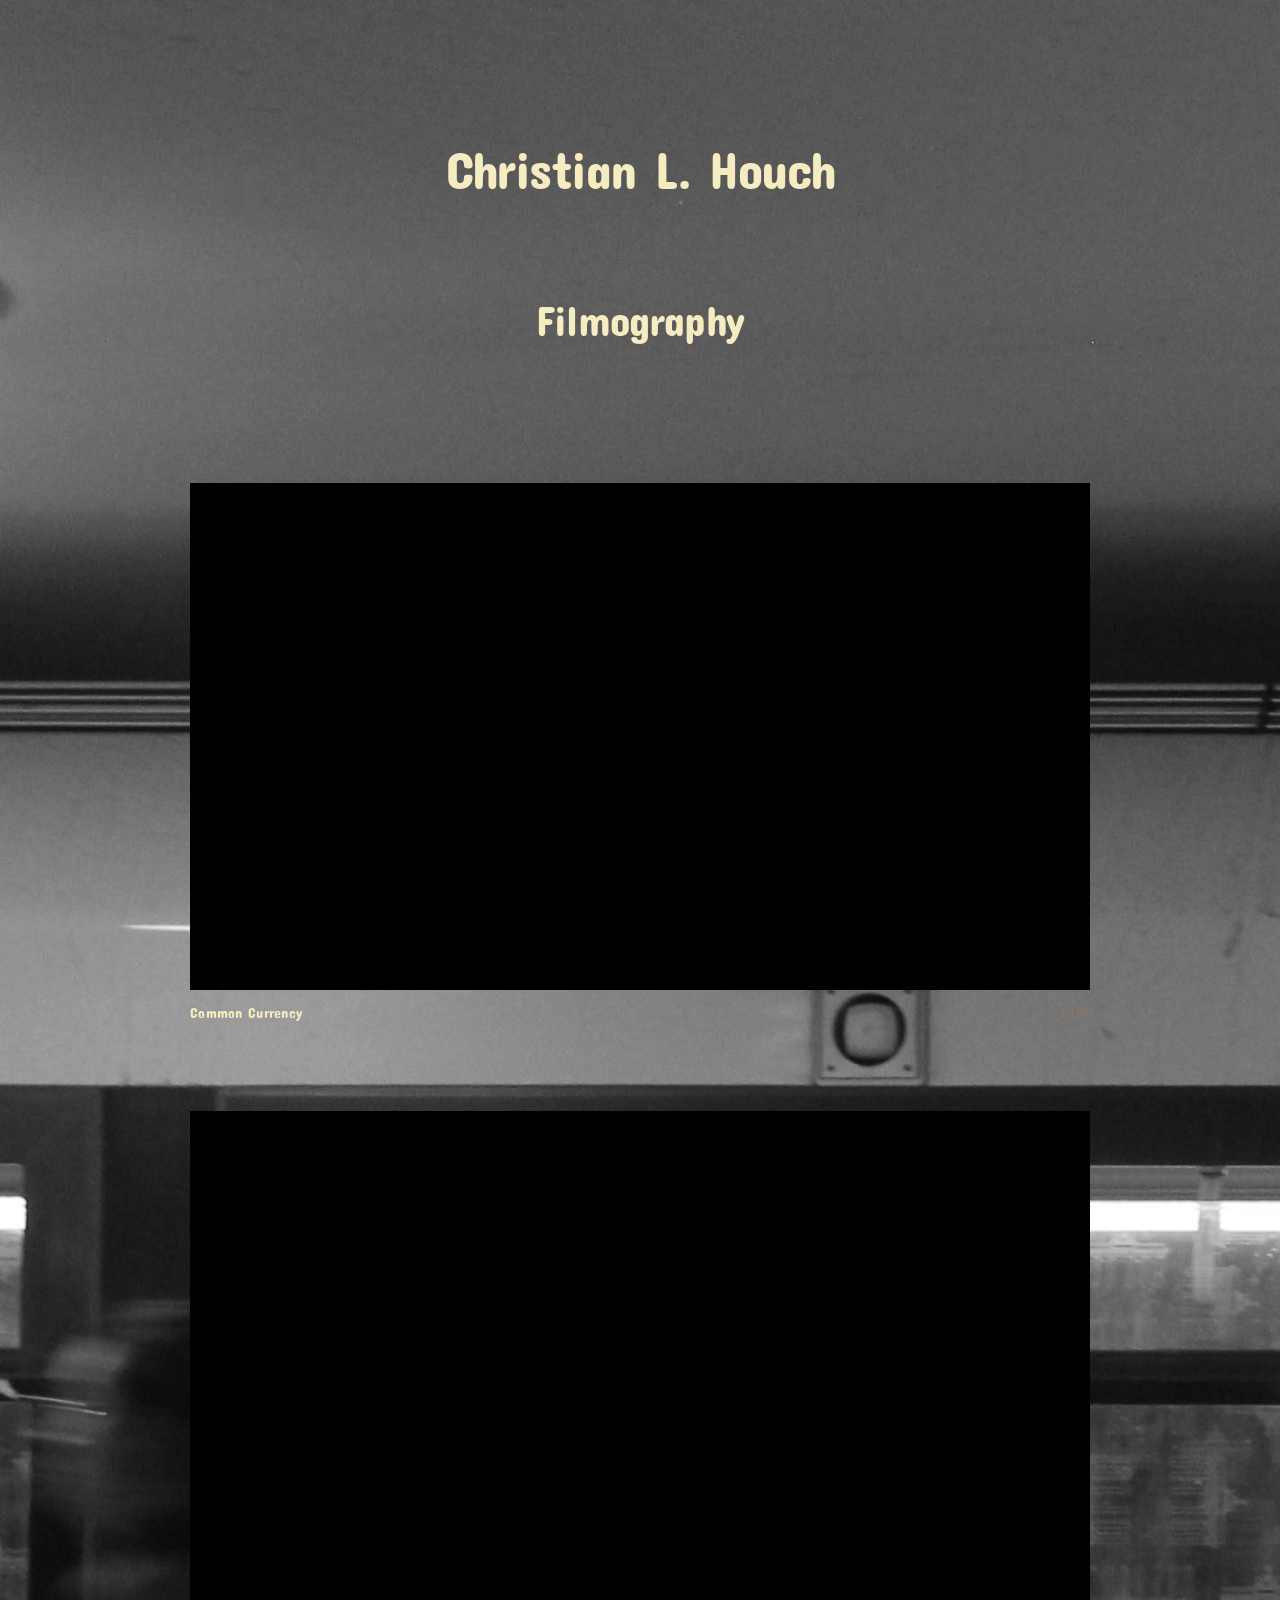
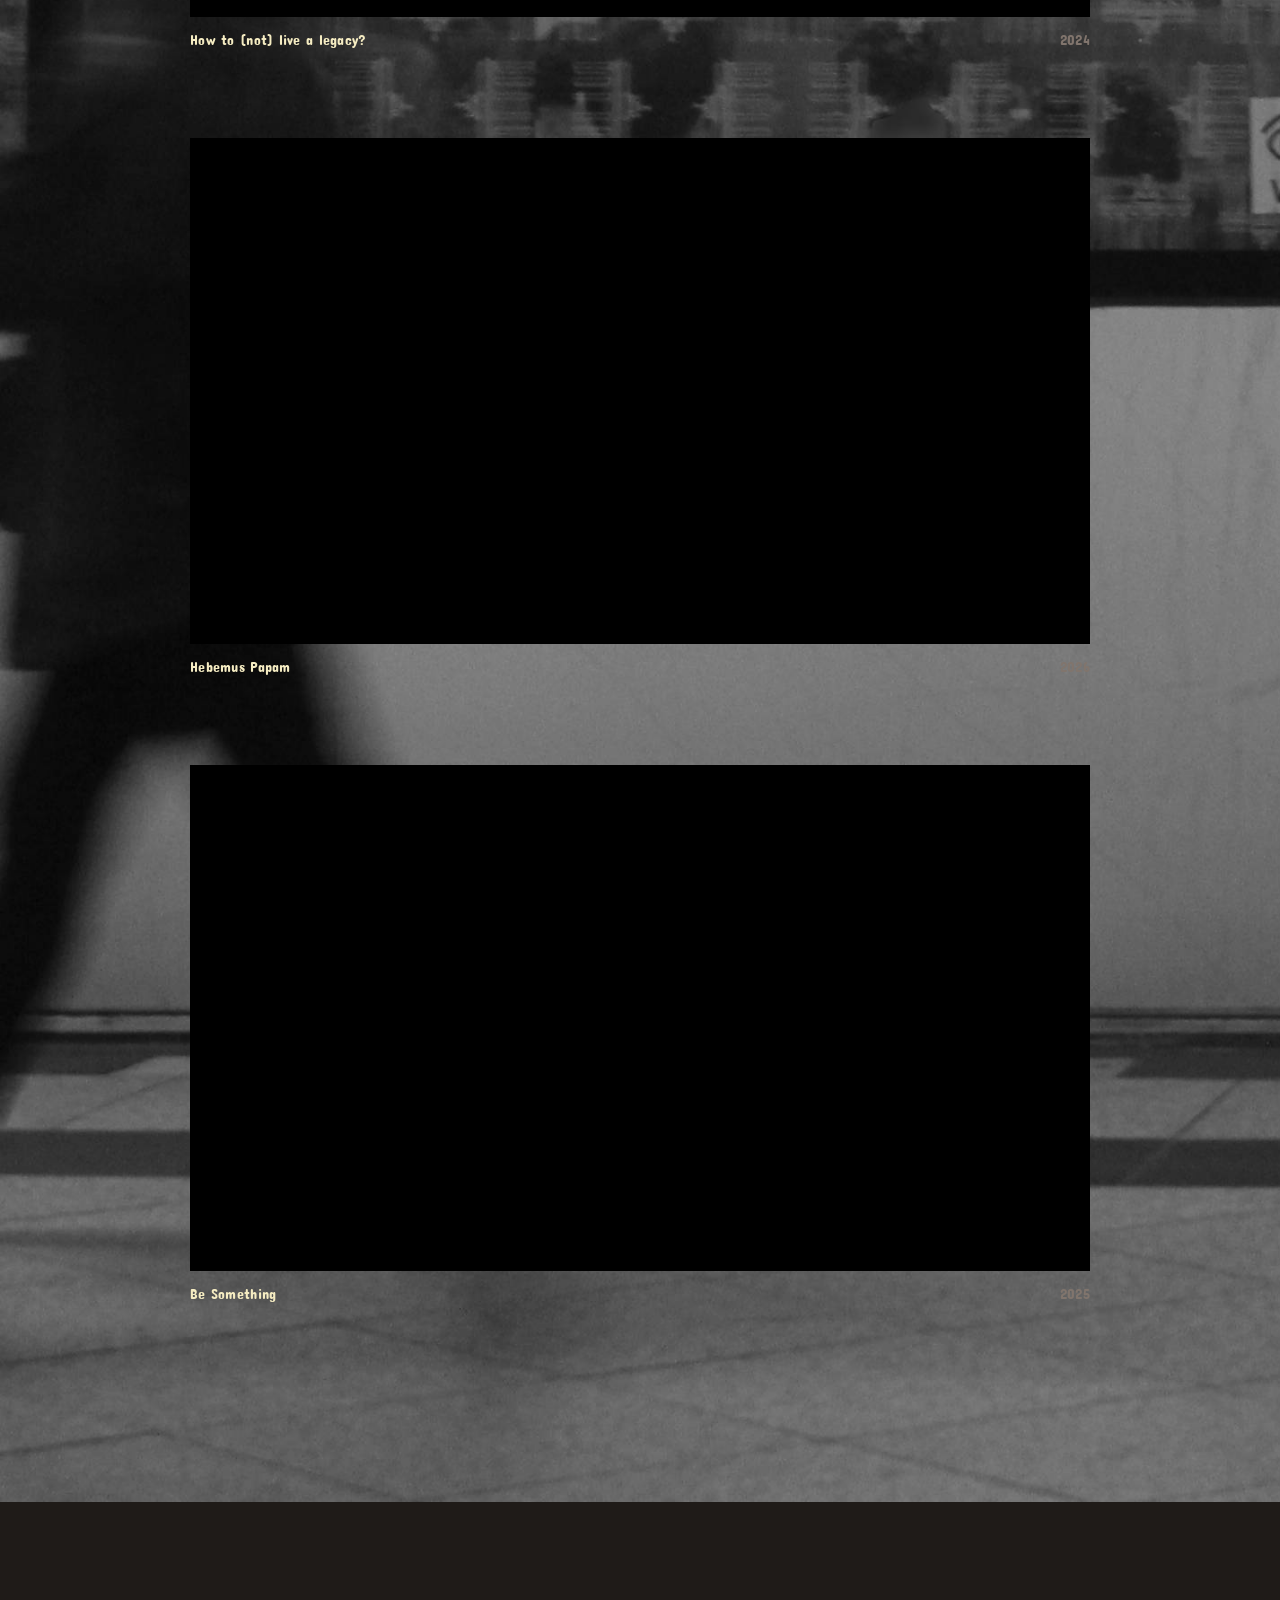
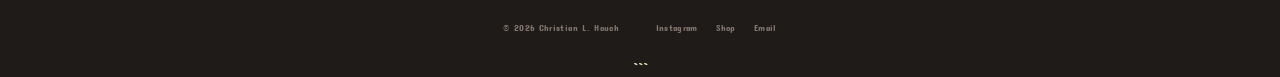
==== filmography.html @ 6fd9619e "Update filmography.html" ====
<!DOCTYPE html>
<html lang="en">

<head>
    <meta charset="UTF-8">
    <meta name="viewport" content="width=device-width, initial-scale=1.0">
 
    
    <!-- Lilita One font -->
    <link rel="preconnect" href="https://fonts.googleapis.com">
    <link rel="preconnect" href="https://fonts.gstatic.com" crossorigin>
    <link href="https://fonts.googleapis.com/css2?family=Lilita+One&display=swap" rel="stylesheet">

    <!-- Belans font -->
    <link rel="preconnect" href="https://fonts.googleapis.com">
    <link rel="preconnect" href="https://fonts.gstatic.com" crossorigin>
    <link href="https://fonts.googleapis.com/css2?family=Archivo+Black&family=Belanosima:wght@400;600;700&family=Bowlby+One&family=Lilita+One&family=Paytone+One&display=swap" rel="stylesheet">


    <!-- Concerto font -->
    <link rel="preconnect" href="https://fonts.googleapis.com">
    <link rel="preconnect" href="https://fonts.gstatic.com" crossorigin>
    <link href="https://fonts.googleapis.com/css2?family=Archivo+Black&family=Belanosima:wght@400;600;700&family=Bowlby+One&family=Concert+One&family=Lilita+One&family=Paytone+One&display=swap" rel="stylesheet">

    <title>Christian L. Houch</title>

    <link rel="stylesheet" href="css/style.css">
</head>

<body>

    <main class="filmography">

        <a href="index.html" class="site-title">Christian L. Houch</a>

        <h1>Filmography</h1>

        <!-- Film 1 -->
        <section class="film">
            <div class="video-wrapper">
                <iframe
                    src="https://www.youtube.com/embed/cnAUJ6bQMhY"
                    title="Common Currency"
                    allowfullscreen>
                </iframe>
            </div>

            <div class="film-info">
                <span>Common Currency</span>
                <span>2025</span>
            </div>
        </section>


        <!-- Film 2 -->
        <section class="film">
            <div class="video-wrapper">
                <iframe
                    src="https://player.vimeo.com/video/841621971"
                    title="How to (not) live a legacy?"
                    allowfullscreen>
                </iframe>
            </div>

            <div class="film-info">
                <span>How to (not) live a legacy?</span>
                <span>2024</span>
            </div>
        </section>


        <!-- Film 3 -->
        <section class="film">
            <div class="video-wrapper">
                <iframe
                    src="https://www.youtube.com/embed/ZqBKBZYSQi0"
                    title="Hebemus Papam"
                    allowfullscreen>
                </iframe>
            </div>

            <div class="film-info">
                <span>Hebemus Papam</span>
                <span>2026</span>
            </div>
        </section>


        <!-- Film 4 - ADD YOUR VIDEO -->
        <section class="film">
            <div class="video-wrapper">
                <iframe
                    src="https://www.youtube.com/embed/oGQre1TUEn0"
                    title="Be Something"
                    allowfullscreen>
                </iframe>
            </div>

            <div class="film-info">
                <span>Be Something</span>
                <span>2025</span>
            </div>
        </section>

    </main>


    <footer>
    © 2026 Christian L. Houch

    <span class="footer-links">
        <a href="https://www.instagram.com/christian_u.v_ludveek/" target="_blank">Instagram</a>
        <a href="#" onclick="return false;">Shop</a>
        <a href="mailto:christianhouch@icloud.com">Email</a>
    </span>
</footer>

</body>

</html>
```
---- css/style.css ----
:root {
    --bg: #1f1b18;
    --text: #f5ecc2;
    --text-soft: #b8aaa0;
    --text-muted: #81756d;
    --accent: #c19a73;
}

/* =========================
   LILITA ONE FONT
   ========================= */

.lilita-one-regular {
    font-family: "Lilita One", sans-serif;
    font-weight: 400;
    font-style: normal;
}

/* =========================
  Belanosima FONT
   ========================= */
.belanosima-regular {
  font-family: "Belanosima", sans-serif;
  font-weight: 400;
  font-style: normal;
}

/* =========================
  Concerto FONT
   ========================= */
.concert-one-regular {
  font-family: "Concert One", sans-serif;
  font-weight: 400;
  font-style: normal;
}



* {
    box-sizing: border-box;
    margin: 0;
    padding: 0;
}

html {
    width: 100%;
    min-height: 100%;
    overflow-x: hidden;
    overflow-y: auto;
}

body {
    width: 100%;
    min-height: 100vh;

    display: flex;
    flex-direction: column;

    background: var(--bg);
    color: var(--text);

    font-family: "Concert One", Arial, Helvetica, sans-serif;
    text-align: center;

    overflow-x: hidden;
    overflow-y: auto;
}


/* =========================
   HOMEPAGE
   ========================= */

body:has(.home) {
    background: url("../images/background-upload.jpg") center center / cover fixed no-repeat;
}

.home {
    flex: 1;
    width: 100%;
    min-height: 110vh;

    display: flex;
    flex-direction: column;
    align-items: center;

    padding: 70px 20px 40px;

    background: transparent;
}

.home h1 {
    width: 100%;

    color: var(--text);

    font-size: 52px;
    font-weight: 400;

    line-height: 1.1;
    letter-spacing: -0.03em;

    text-align: center;
}

.home-links {
    width: 100%;

    margin-top: auto;
    margin-bottom: auto;

    display: flex;
    flex-direction: column;
    align-items: center;

    gap: 50px;
}

.home-links a {
    display: block;

    color: var(--text);

    font-size: 22px !important;
    font-weight: 400;

    letter-spacing: 0.03em;

    text-decoration: none;

    border: none !important;
    outline: none;

    transition: color 200ms ease;
}

.home-links a:hover {
    color: var(--accent);
}


/* =========================
   FILMOGRAPHY
   ========================= */

.filmography {
    flex: 1;
    width: 100%;
    min-height: 100vh;
    max-width: none;

    margin: 0 auto;

    padding: 140px 30px 110px;


    background-image: url("../images/Photo 3 Watermarked.jpg");
    background-size: cover;
    background-repeat: no-repeat;
    background-position: 0% center;
}


/* =========================
   PHOTOGRAPHY
   ========================= */

.photography {
    flex: 1;
    width: 100%;
    min-height: 100vh;
    max-width: none;

    margin: 0 auto;

    padding: 140px 30px 100px;

    background: #303030;
}


/* =========================
   CHRISTIAN L. HOUCH LINK
   ========================= */

.site-title {
    display: block;

    color: var(--text);

    font-size: 52px;
    font-weight: 400;

    line-height: 1.1;
    letter-spacing: -0.03em;

    text-decoration: none;

    margin-bottom: 100px;

    transition: color 200ms ease;
}

.site-title:hover {
    color: var(--accent);
}


/* =========================
   PAGE TITLES
   ========================= */

.filmography h1,
.photography h1 {
    color: var(--text);

    font-size: 42px;
    font-weight: 400;

    line-height: 1.1;
    letter-spacing: -0.02em;

    margin-bottom: 140px;
}


/* =========================
   FILMS
   ========================= */

.film {
    width: 100%;
    max-width: 900px;

    margin: 0 auto 90px;
}


/* =========================
   VIDEO
   ========================= */

.video-wrapper {
    width: 100%;
    aspect-ratio: 16 / 9;

    background: #000;
}

.video-wrapper iframe {
    width: 100%;
    height: 100%;

    display: block;

    border: none;
}


/* =========================
   FILM INFORMATION
   ========================= */

.film-info {
    display: flex;
    justify-content: space-between;
    align-items: baseline;

    margin-top: 14px;

    color: var(--text);

    font-size: 14px;
    letter-spacing: 0.02em;
}

.film-info span:last-child {
    color: var(--text-muted);
}


/* =========================
   PHOTOGRAPHY GRID
   ========================= */

.photo-grid {
    width: 100%;

    display: flex;
    flex-direction: column;
    align-items: center;

    gap: 100px;
}


/* =========================
   PHOTOGRAPHS
   ========================= */

.photo {
    display: block;

    width: 100%;
    max-width: 900px;
    height: auto;

    margin: 0 auto;
}


/* =========================
   FOOTER
   ========================= */

footer {
    width: 100%;
    flex-shrink: 0;

    margin-top: 120px;
    padding: 0 20px 25px;
    
    color: var(--text-muted);

    font-size: 9px;
    letter-spacing: 0.04em;

    text-align: center;

    border: none !important;

    background: transparent;
}

.footer-links {
    margin-left: 18px;
}

.footer-links a {
    color: var(--text-muted);

    text-decoration: none;

    margin-left: 14px;

    transition: color 200ms ease;
}

.footer-links a:hover {
    color: var(--accent);
}


/* =========================
   MOBILE
   ========================= */

@media (max-width: 700px) {

    /* HOMEPAGE */

    .home {
        min-height: 110vh;

        padding: 50px 15px 30px;
    }

    .home h1 {
        font-size: 32px;
    }

    .home-links {
        gap: 35px;
    }

    .home-links a {
        font-size: 18px !important;
    }


    /* FILMOGRAPHY */

    .filmography {
        min-height: 100vh;

        padding: 70px 15px 60px;
    }


    /* PHOTOGRAPHY */

    .photography {
        min-height: 100vh;

        padding: 70px 15px 60px;
    }


    /* PAGE TITLE */

    .site-title {
        font-size: 32px;
        margin-bottom: 70px;
    }

    .filmography h1,
    .photography h1 {
        font-size: 32px;
        margin-bottom: 80px;
    }


    /* FILMS */

    .film {
        margin-bottom: 60px;
    }

    .film-info {
        font-size: 12px;
        gap: 20px;
    }


    /* PHOTOGRAPHS */

    .photo-grid {
        gap: 60px;
    }

    .photo {
        width: 100%;
        max-width: 900px;
    }


    /* FOOTER */

    .footer-links {
        margin-left: 10px;
    }

    .footer-links a {
        margin-left: 8px;
    }

    footer {
        margin-top: 80px;
        padding-bottom: 18px;
    }
}
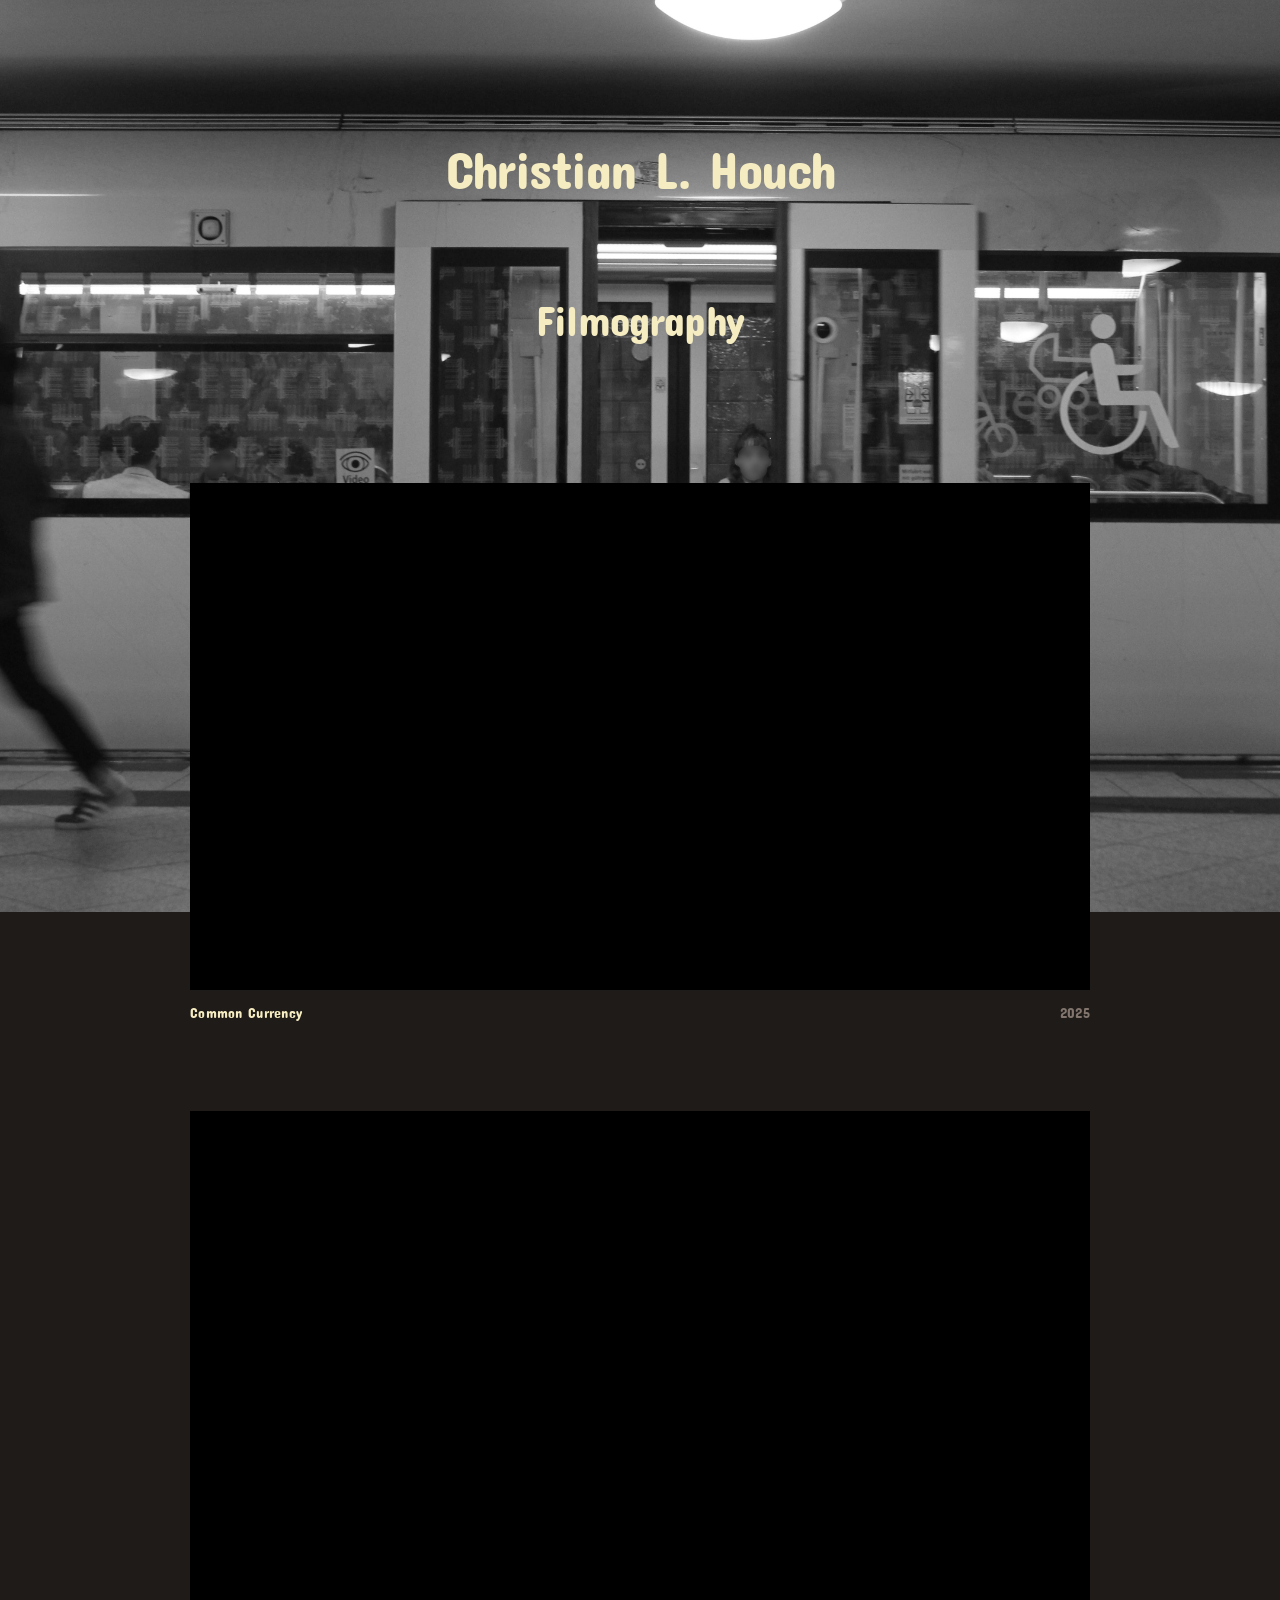
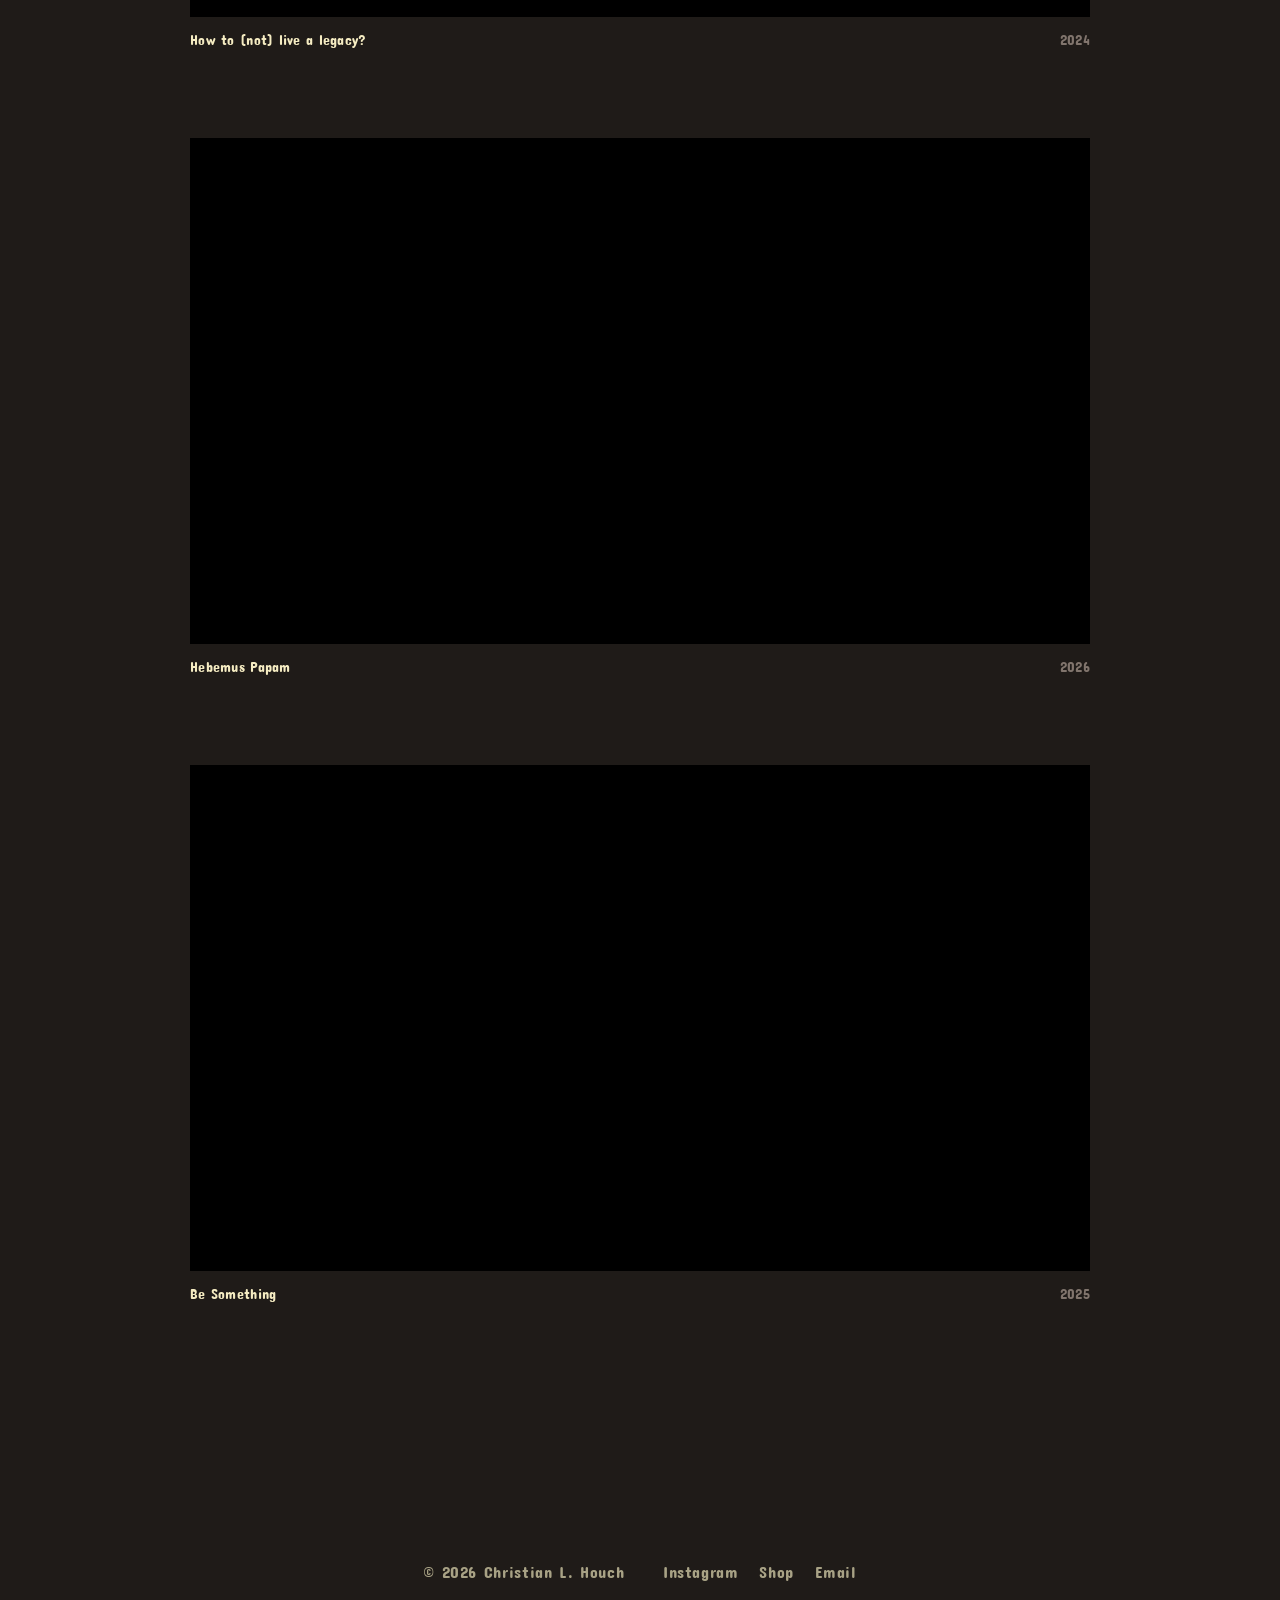
==== commit 42197697: "Update filmography.html" ====
--- a/filmography.html
+++ b/filmography.html
@@ -5,24 +5,13 @@
     <meta charset="UTF-8">
     <meta name="viewport" content="width=device-width, initial-scale=1.0">
  
-    
-    <!-- Lilita One font -->
-    <link rel="preconnect" href="https://fonts.googleapis.com">
-    <link rel="preconnect" href="https://fonts.gstatic.com" crossorigin>
-    <link href="https://fonts.googleapis.com/css2?family=Lilita+One&display=swap" rel="stylesheet">
-
-    <!-- Belans font -->
-    <link rel="preconnect" href="https://fonts.googleapis.com">
-    <link rel="preconnect" href="https://fonts.gstatic.com" crossorigin>
-    <link href="https://fonts.googleapis.com/css2?family=Archivo+Black&family=Belanosima:wght@400;600;700&family=Bowlby+One&family=Lilita+One&family=Paytone+One&display=swap" rel="stylesheet">
-
 
     <!-- Concerto font -->
     <link rel="preconnect" href="https://fonts.googleapis.com">
     <link rel="preconnect" href="https://fonts.gstatic.com" crossorigin>
     <link href="https://fonts.googleapis.com/css2?family=Archivo+Black&family=Belanosima:wght@400;600;700&family=Bowlby+One&family=Concert+One&family=Lilita+One&family=Paytone+One&display=swap" rel="stylesheet">
 
-    <title>Christian L. Houch</title>
+    <title>Return</title>
 
     <link rel="stylesheet" href="css/style.css">
 </head>
--- a/css/style.css
+++ b/css/style.css
@@ -16,14 +16,6 @@
     font-style: normal;
 }
 
-/* =========================
-  Belanosima FONT
-   ========================= */
-.belanosima-regular {
-  font-family: "Belanosima", sans-serif;
-  font-weight: 400;
-  font-style: normal;
-}
 
 /* =========================
   Concerto FONT
@@ -34,8 +26,11 @@
   font-style: normal;
 }
 
-
-
+.arabic {
+    font-family: "Noto Naskh Arabic", serif;
+    direction: rtl;
+    text-align: right;
+}
 * {
     box-sizing: border-box;
     margin: 0;
@@ -94,7 +89,7 @@
 
     color: var(--text);
 
-    font-size: 52px;
+    font-size: 70px;
     font-weight: 400;
 
     line-height: 1.1;
@@ -121,7 +116,7 @@
 
     color: var(--text);
 
-    font-size: 22px !important;
+    font-size: 26px !important;
     font-weight: 400;
 
     letter-spacing: 0.03em;
@@ -140,8 +135,33 @@
 
 
 /* =========================
+   WRITING PAGE
+   ========================= */
+
+body:has(.page) {
+    background: url("../images/Photo 2 Watermarked.jpg") center center / cover fixed no-repeat;
+}
+
+.page {
+    flex: 1;
+    width: 100%;
+    min-height: 100vh;
+    padding: 140px 30px 110px;
+    background: transparent;
+}
+    
+/* =========================
    FILMOGRAPHY
    ========================= */
+
+body:has(.filmography) {
+    background-image: url("../images/Photo 3 Watermarked.jpg");
+    background-size: 120vw auto;
+    background-repeat: no-repeat;
+    background-position: 30% 90%;
+    background-attachment: fixed;
+    
+}
 
 .filmography {
     flex: 1;
@@ -150,14 +170,9 @@
     max-width: none;
 
     margin: 0 auto;
-
     padding: 140px 30px 110px;
 
-
-    background-image: url("../images/Photo 3 Watermarked.jpg");
-    background-size: cover;
-    background-repeat: no-repeat;
-    background-position: 0% center;
+    background: transparent;
 }
 
 
@@ -211,7 +226,8 @@
    ========================= */
 
 .filmography h1,
-.photography h1 {
+.photography h1,
+.page-title {
     color: var(--text);
 
     font-size: 42px;
@@ -308,6 +324,136 @@
     margin: 0 auto;
 }
 
+/* =========================
+   WRITINGS
+   ========================= */
+
+.writing-list {
+    width: 100%;
+    max-width: 900px;
+
+    margin: 0 auto;
+
+    border-top: 1px solid var(--text-muted);
+}
+
+.writing-link {
+    display: block;
+
+    width: 100%;
+
+    padding: 28px 10px;
+
+    color: var(--text);
+
+    font-size: 22px;
+    font-weight: 400;
+
+    text-align: center;
+    text-decoration: none;
+
+    border-bottom: 1px solid var(--text-muted);
+
+    transition: color 200ms ease;
+}
+
+.writing-link:hover {
+    color: var(--accent);
+}
+
+/* =========================
+   WRITING TEXT
+   ========================= */
+
+.writing-text {
+    width: 100%;
+    max-width: 800px;
+
+    margin: 0 auto;
+
+    color: var(--text);
+
+    font-size: 18px;
+    line-height: 1.6;
+
+    text-align: left;
+}
+
+.writing-text p {
+    margin-bottom: 30px;
+}
+
+/* =========================
+   SCREENPLAY
+   ========================= */
+
+.script-text {
+    width: 100%;
+    max-width: 900px;
+
+    margin: 0 auto;
+
+    color: var(--text);
+
+    font-family: Arial, Helvetica, sans-serif;
+    font-size: 16px;
+    line-height: 1.4;
+
+    text-align: left;
+}
+
+/* Scene headings */
+
+.script-scene {
+    margin-top: 35px;
+    margin-bottom: 20px;
+
+    font-weight: bold;
+    text-transform: uppercase;
+}
+
+/* Action */
+
+.script-action {
+    margin-bottom: 20px;
+}
+
+/* Character names */
+
+.script-character {
+    width: 60%;
+    margin-left: 20%;
+
+    margin-top: 20px;
+    margin-bottom: 0;
+
+    text-align: center;
+    font-weight: bold;
+    text-transform: uppercase;
+}
+
+/* Dialogue */
+
+.script-dialogue {
+    width: 60%;
+    margin-left: 20%;
+
+    margin-bottom: 15px;
+
+    text-align: left;
+}
+
+/* Parentheticals */
+
+.script-parenthetical {
+    width: 45%;
+    margin-left: 27.5%;
+
+    margin-bottom: 0;
+
+    text-align: left;
+}
+
 
 /* =========================
    FOOTER
@@ -317,12 +463,12 @@
     width: 100%;
     flex-shrink: 0;
 
-    margin-top: 120px;
-    padding: 0 20px 25px;
-    
-    color: var(--text-muted);
-
-    font-size: 9px;
+    margin-top: 40px;
+    padding: 20px 20px 25px;
+
+    color: #A8A285;
+
+    font-size: 16px;
     letter-spacing: 0.04em;
 
     text-align: center;
@@ -337,7 +483,7 @@
 }
 
 .footer-links a {
-    color: var(--text-muted);
+    color: #A8A285;
 
     text-decoration: none;
 
@@ -347,7 +493,7 @@
 }
 
 .footer-links a:hover {
-    color: var(--accent);
+    color: #A8A285;
 }
 
 
@@ -404,9 +550,19 @@
     }
 
     .filmography h1,
-    .photography h1 {
+    .photography h1,
+    .page-title {
         font-size: 32px;
         margin-bottom: 80px;
+    }
+
+    .page {
+    padding: 70px 15px 60px;
+    }
+
+    .writing-link {
+    padding: 22px 5px;
+    font-size: 18px;
     }
 
 
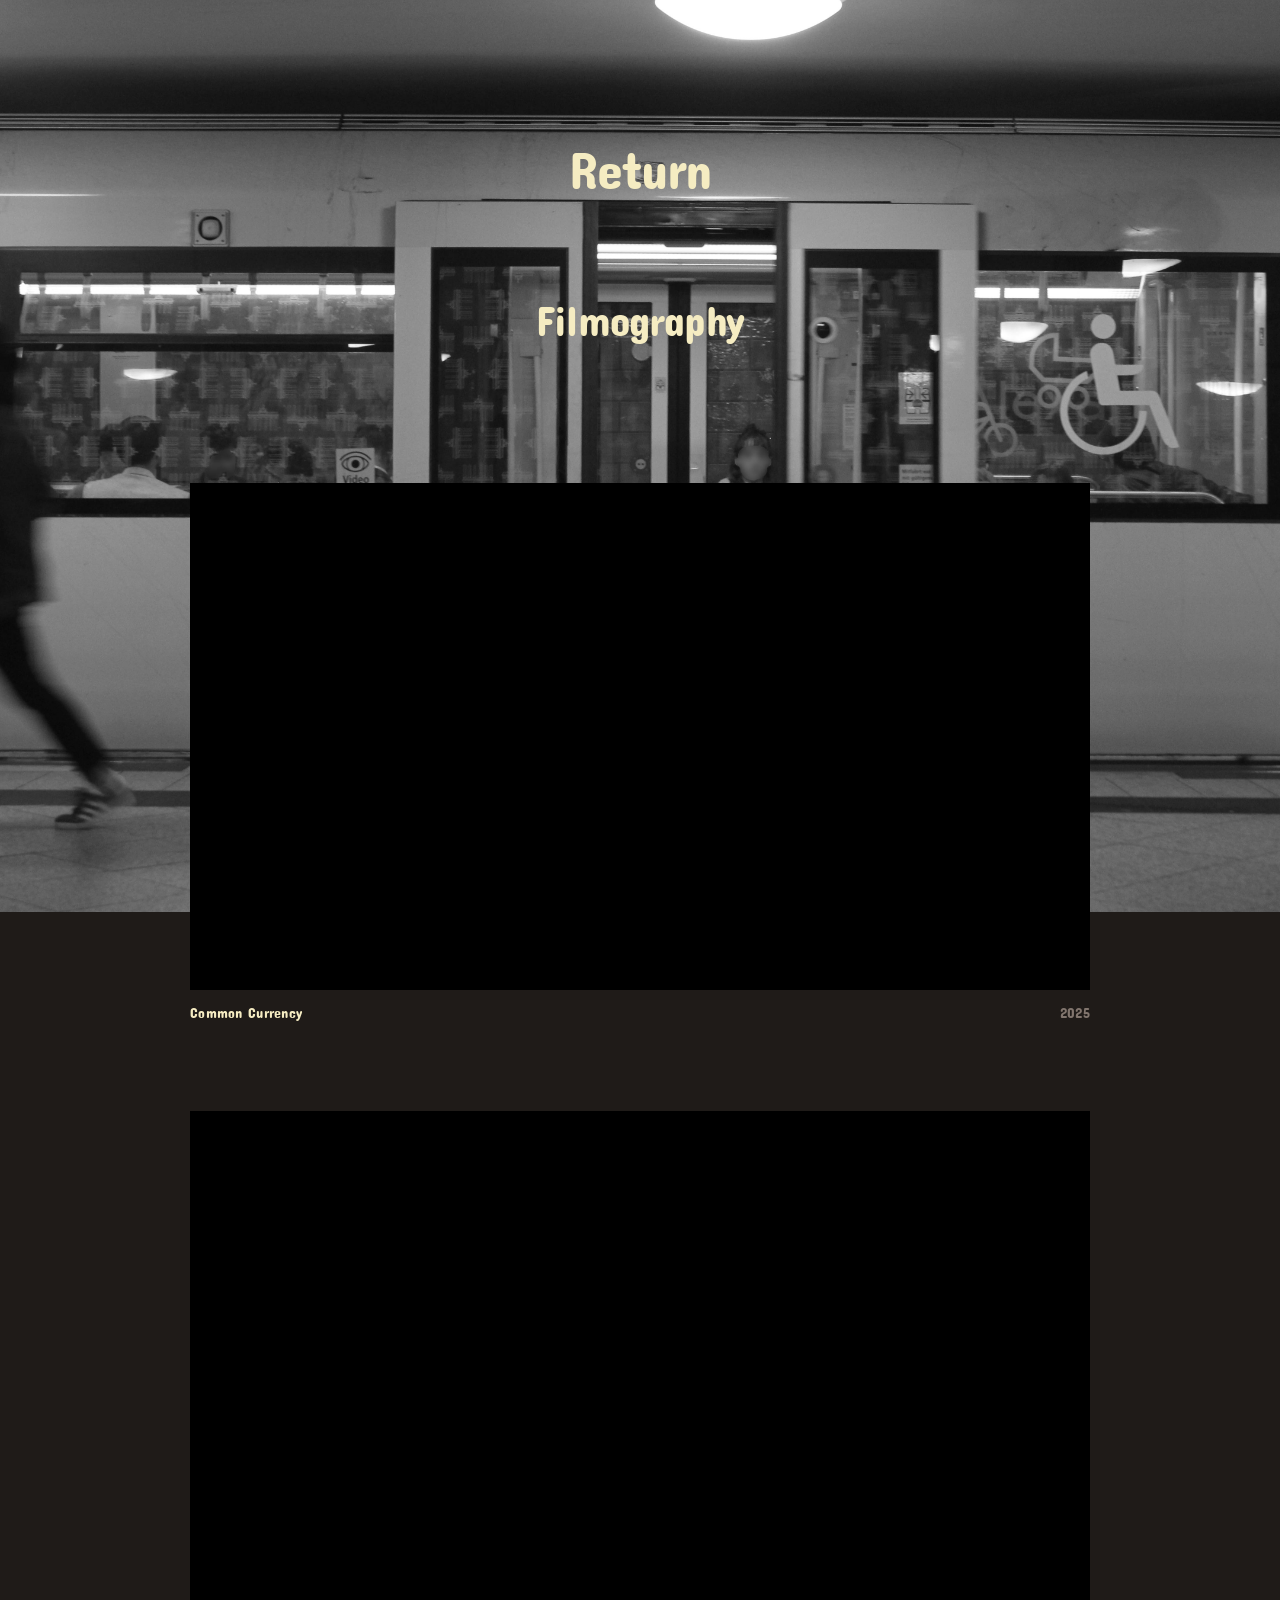
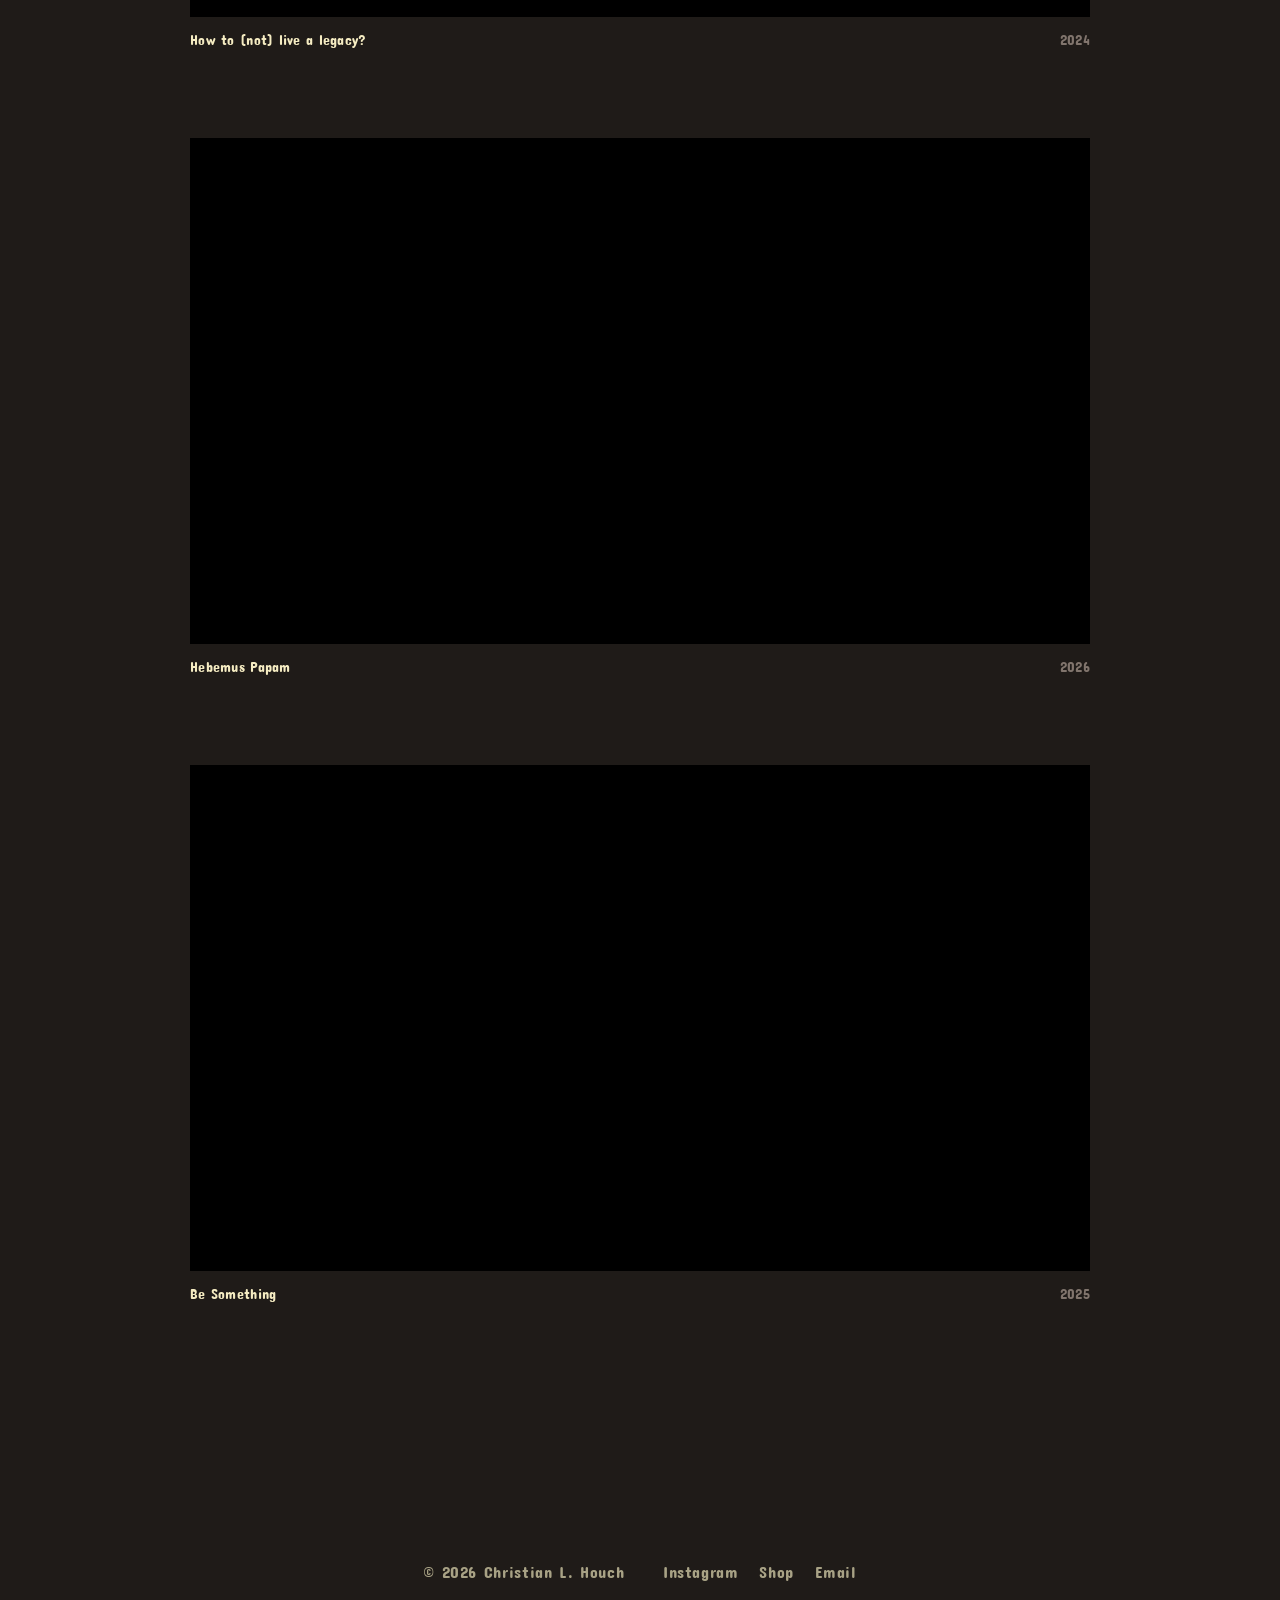
==== commit d9ebe9d3: "Update filmography.html" ====
--- a/filmography.html
+++ b/filmography.html
@@ -11,7 +11,7 @@
     <link rel="preconnect" href="https://fonts.gstatic.com" crossorigin>
     <link href="https://fonts.googleapis.com/css2?family=Archivo+Black&family=Belanosima:wght@400;600;700&family=Bowlby+One&family=Concert+One&family=Lilita+One&family=Paytone+One&display=swap" rel="stylesheet">
 
-    <title>Return</title>
+    <title>Christian L. Houch</title>
 
     <link rel="stylesheet" href="css/style.css">
 </head>
@@ -20,7 +20,7 @@
 
     <main class="filmography">
 
-        <a href="index.html" class="site-title">Christian L. Houch</a>
+        <a href="index.html" class="site-title">Return</a>
 
         <h1>Filmography</h1>
 
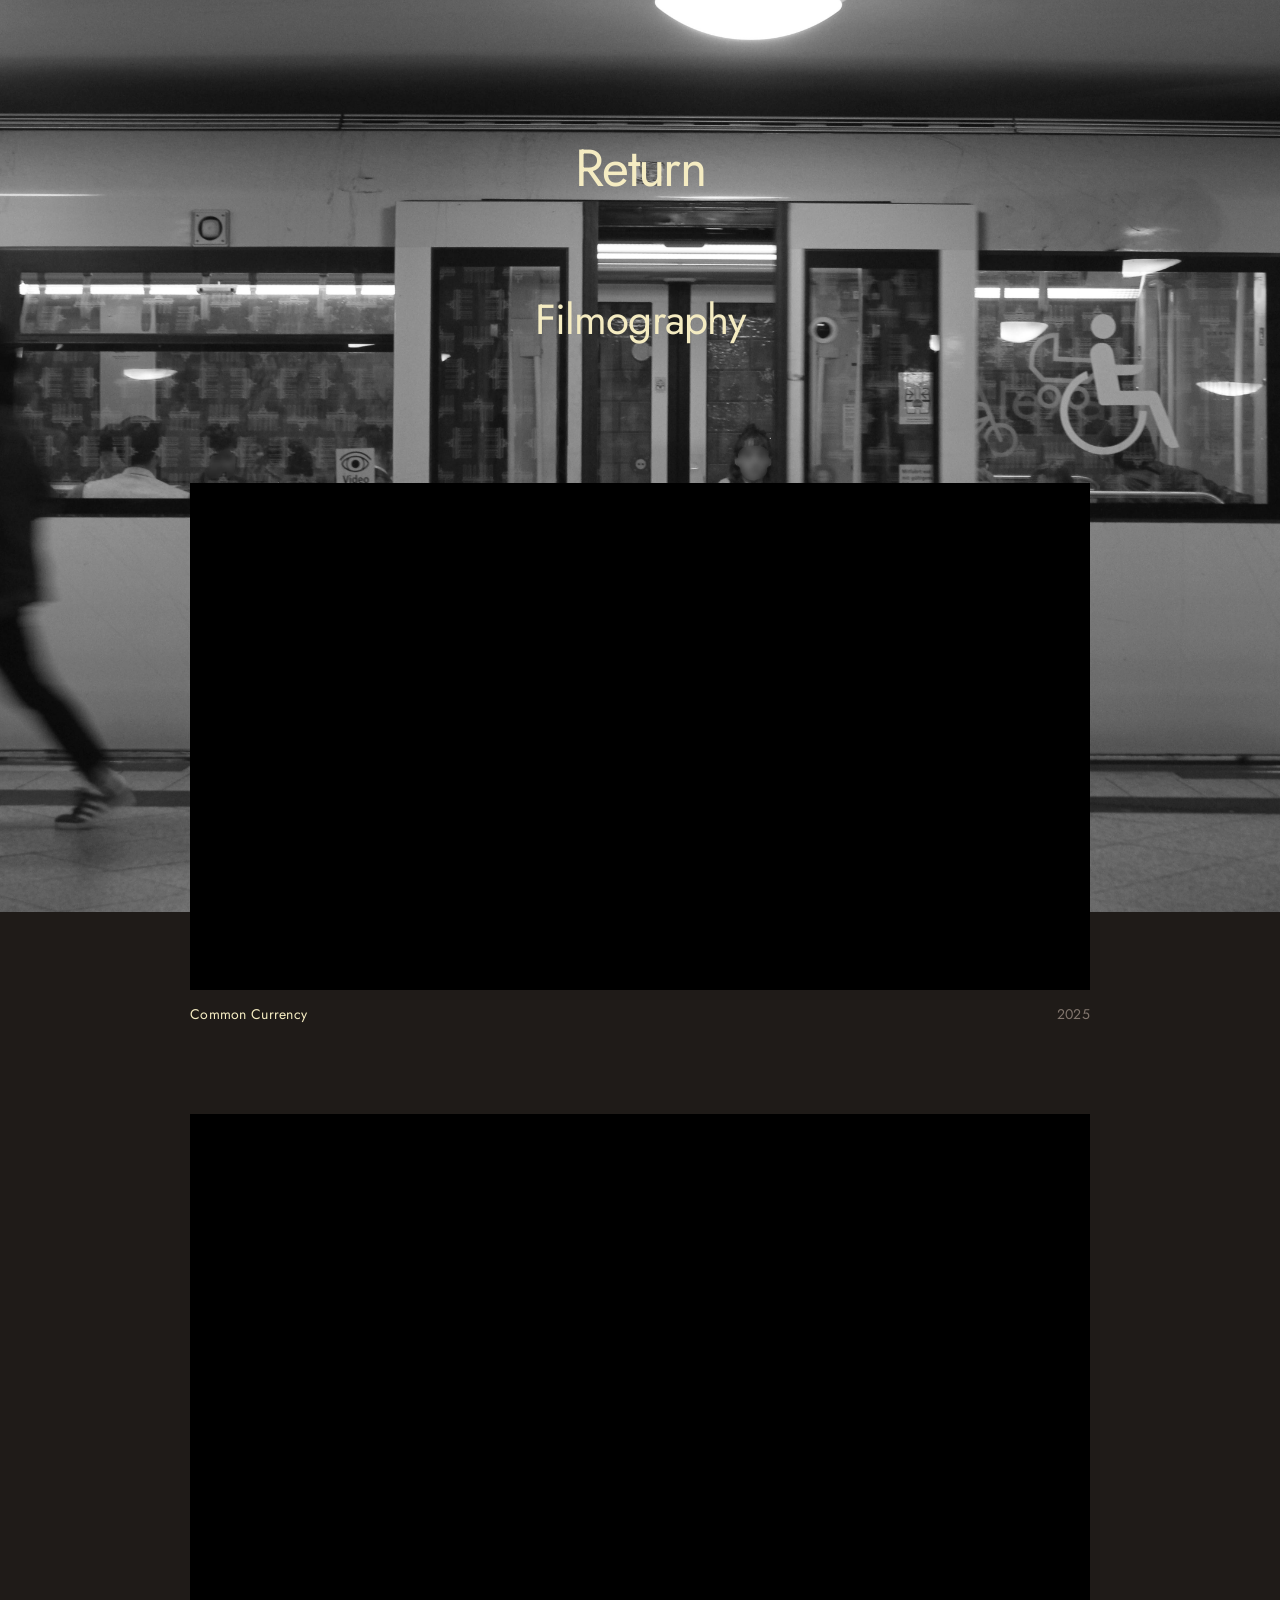
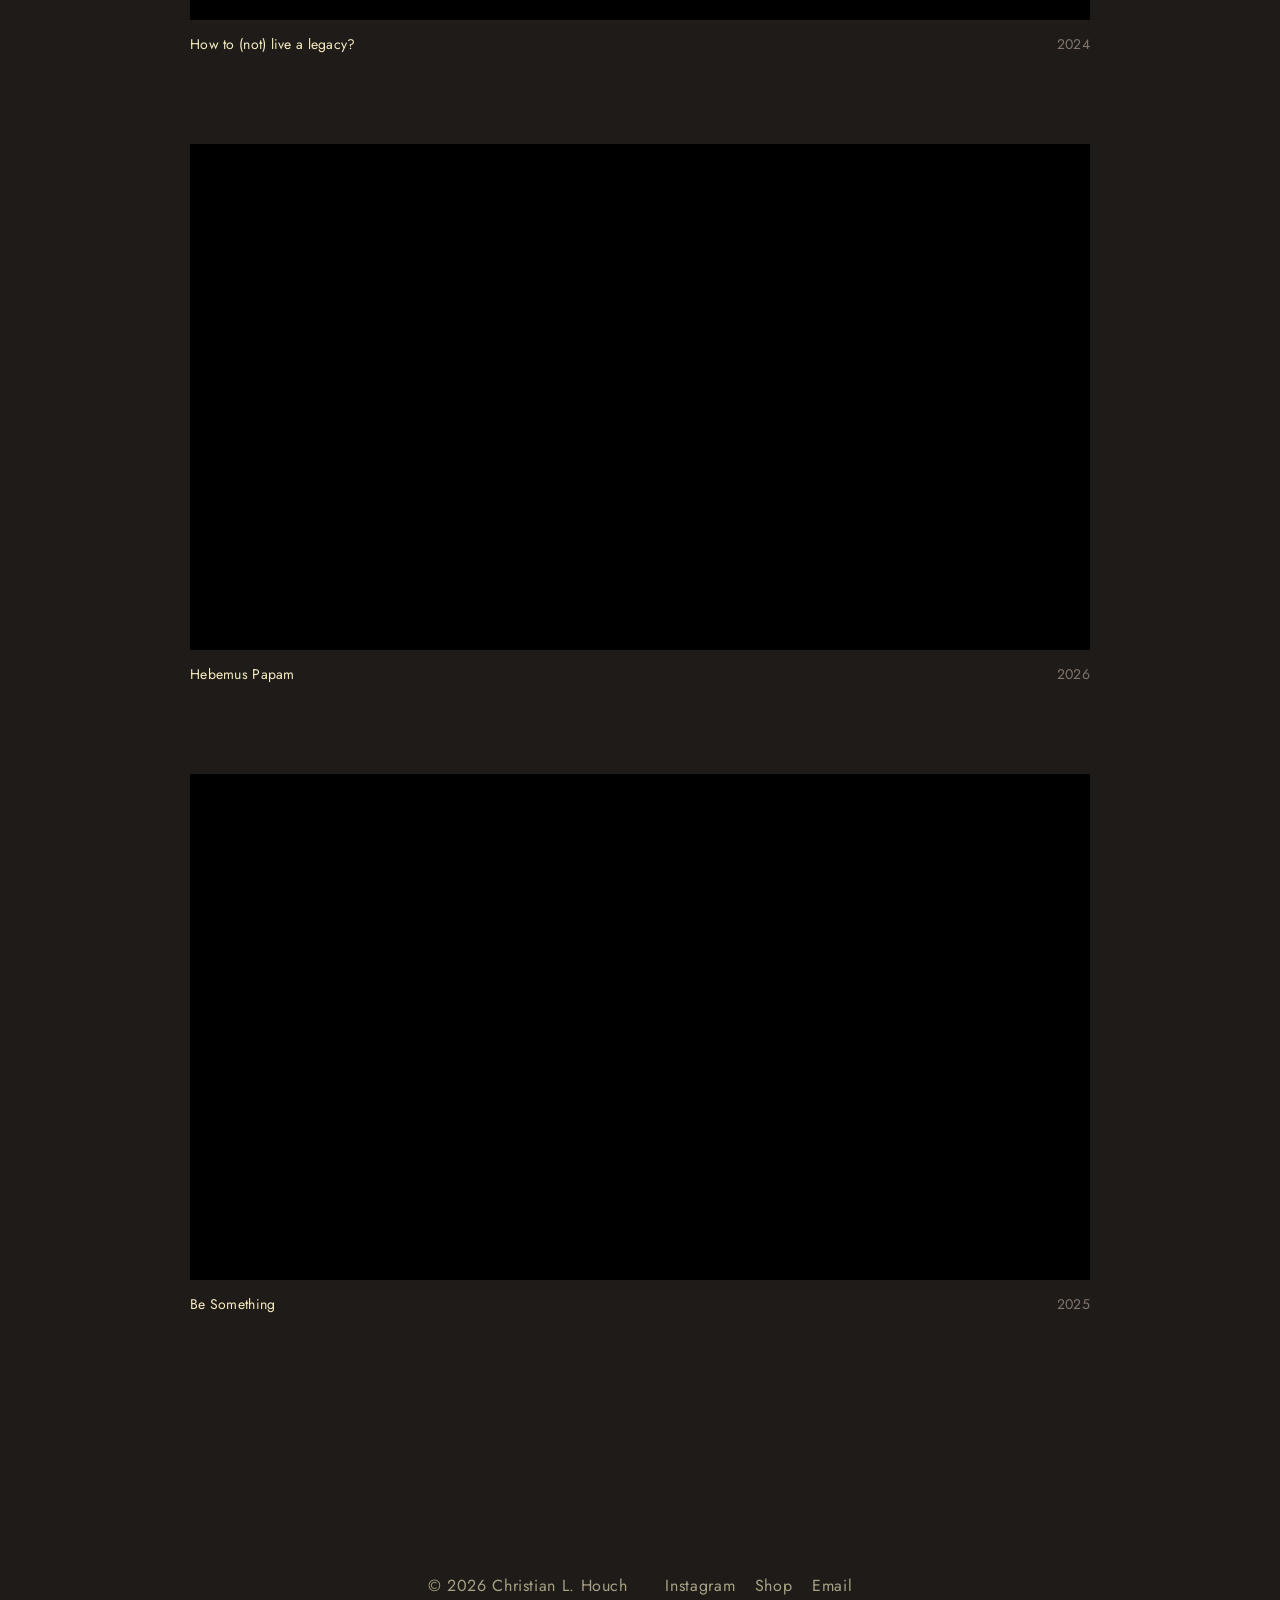
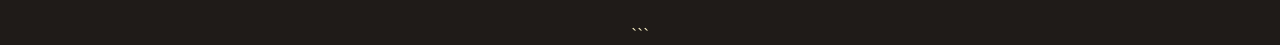
==== commit dd9455e3: "Update filmography.html" ====
--- a/filmography.html
+++ b/filmography.html
@@ -6,10 +6,10 @@
     <meta name="viewport" content="width=device-width, initial-scale=1.0">
  
 
-    <!-- Concerto font -->
-    <link rel="preconnect" href="https://fonts.googleapis.com">
-    <link rel="preconnect" href="https://fonts.gstatic.com" crossorigin>
-    <link href="https://fonts.googleapis.com/css2?family=Archivo+Black&family=Belanosima:wght@400;600;700&family=Bowlby+One&family=Concert+One&family=Lilita+One&family=Paytone+One&display=swap" rel="stylesheet">
+    <!-- Jost -->
+  <link rel="preconnect" href="https://fonts.googleapis.com">
+<link rel="preconnect" href="https://fonts.gstatic.com" crossorigin>
+<link href="https://fonts.googleapis.com/css2?family=Archivo+Black&family=Belanosima:wght@400;600;700&family=Bowlby+One&family=Concert+One&family=Jost:ital,wght@0,100..900;1,100..900&family=Lilita+One&family=Paytone+One&family=Roboto+Slab:wght@100..900&display=swap" rel="stylesheet">
 
     <title>Christian L. Houch</title>
 
--- a/css/style.css
+++ b/css/style.css
@@ -6,6 +6,15 @@
     --accent: #c19a73;
 }
 
+/* jost uniquifier */
+
+.jost-<uniquifier> {
+  font-family: "Jost", sans-serif;
+  font-optical-sizing: auto;
+  font-weight: <weight>;
+  font-style: normal;
+}
+
 /* =========================
    LILITA ONE FONT
    ========================= */
@@ -54,7 +63,7 @@
     background: var(--bg);
     color: var(--text);
 
-    font-family: "Concert One", Arial, Helvetica, sans-serif;
+    font-family: "Jost", Arial, Helvetica, sans-serif;
     text-align: center;
 
     overflow-x: hidden;
